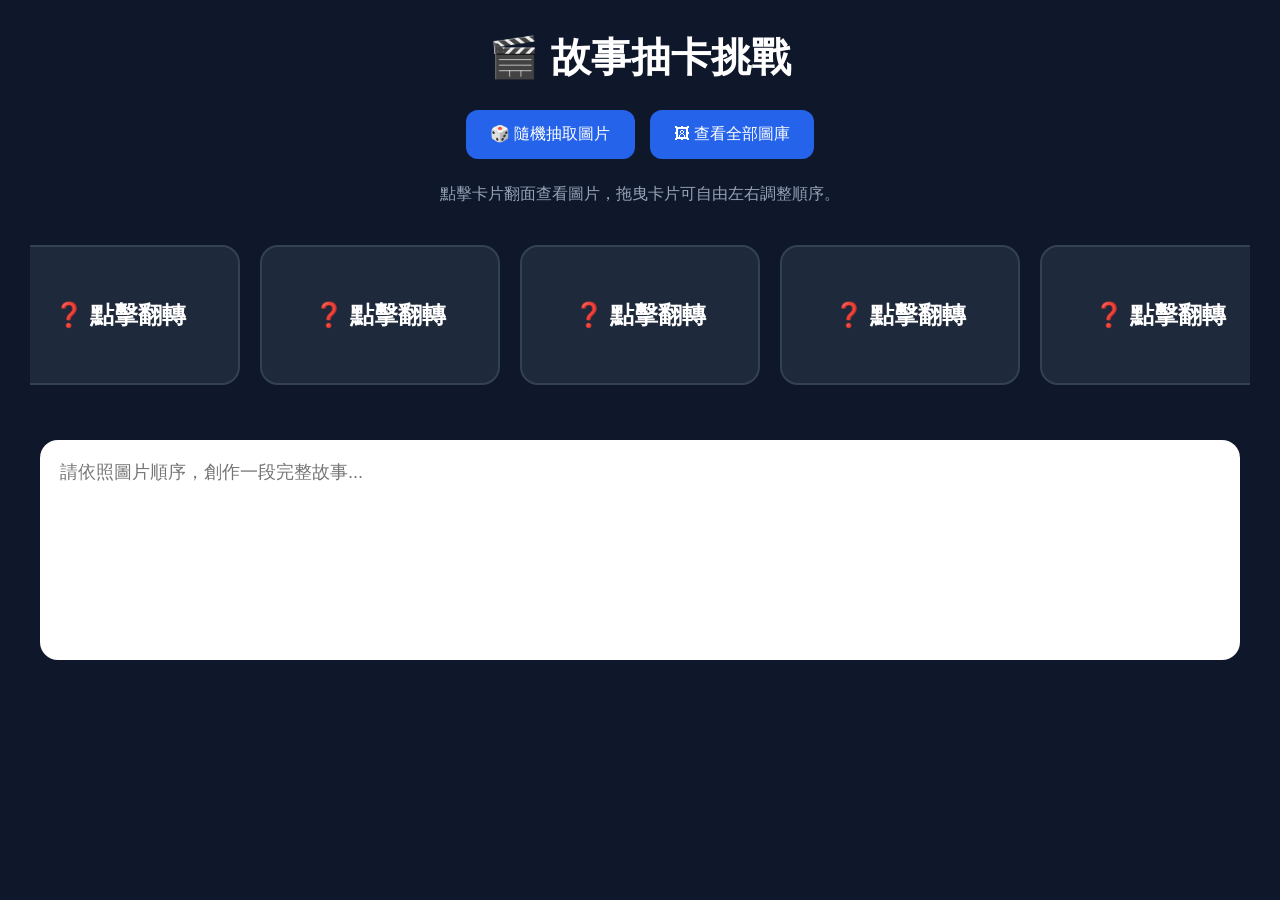
==== index.html @ 5b1ed63b "Add files via upload" ====
<!DOCTYPE html>
<html lang="zh-Hant">

<head>
  <meta charset="UTF-8">
  <meta name="viewport" content="width=device-width, initial-scale=1.0">

  <title>故事抽卡挑戰</title>

  <!-- 連接 CSS -->
  <link rel="stylesheet" href="style.css">

  <style>
    *{
      margin:0;
      padding:0;
      box-sizing:border-box;
      font-family:"Microsoft JhengHei",sans-serif;
    }

    body{
      background:#0f172a;
      color:white;
      min-height:100vh;
      padding:30px;
    }

    h1{
      text-align:center;
      font-size:40px;
      margin-bottom:25px;
    }

    .top-bar{
      display:flex;
      justify-content:center;
      gap:15px;
      margin-bottom:25px;
      flex-wrap:wrap;
    }

    button{
      border:none;
      padding:14px 24px;
      border-radius:12px;
      background:#2563eb;
      color:white;
      cursor:pointer;
      font-size:16px;
      transition:0.3s;
    }

    button:hover{
      background:#1d4ed8;
      transform:translateY(-2px);
    }

    .tips{
      text-align:center;
      margin-bottom:20px;
      color:#94a3b8;
    }

    /* 卡片區 */
    .card-container{
      display:flex;
      gap:20px;
      justify-content:center;
      align-items:center;
      flex-wrap:nowrap;
      overflow-x:auto;
      padding:20px;
      margin-bottom:35px;
    }

    .card{
      width:240px;
      height:140px;
      min-width:240px;
      perspective:1000px;
      cursor:grab;
      user-select:none;
    }

    .card:active{
      cursor:grabbing;
    }

    .card-inner{
      position:relative;
      width:100%;
      height:100%;
      transition:transform 0.7s;
      transform-style:preserve-3d;
    }

    .card.flipped .card-inner{
      transform:rotateY(180deg);
    }

    .card-front,
    .card-back{
      position:absolute;
      width:100%;
      height:100%;
      border-radius:18px;
      overflow:hidden;
      backface-visibility:hidden;
    }

    .card-front{
      background:#1e293b;
      border:2px solid #334155;
      display:flex;
      justify-content:center;
      align-items:center;
      font-size:24px;
      font-weight:bold;
    }

    .card-back{
      transform:rotateY(180deg);
    }

    .card-back img{
      width:100%;
      height:100%;
      object-fit:cover;
    }

    /* 故事輸入 */
    .story-section{
      max-width:1200px;
      margin:auto;
    }

    textarea{
      width:100%;
      height:220px;
      border:none;
      border-radius:18px;
      padding:20px;
      font-size:18px;
      resize:none;
      outline:none;
      background:white;
      color:#111827;
    }

    /* 圖庫 */
    .gallery{
      margin-top:45px;
      display:none;
    }

    .gallery h2{
      text-align:center;
      margin-bottom:20px;
    }

    .gallery-grid{
      display:grid;
      grid-template-columns:repeat(auto-fit,minmax(220px,1fr));
      gap:18px;
    }

    .gallery-grid img{
      width:100%;
      height:150px;
      object-fit:cover;
      border-radius:15px;
    }

  </style>
</head>

<body>

  <h1>🎬 故事抽卡挑戰</h1>

  <div class="top-bar">
    <button onclick="drawCards()">🎲 隨機抽取圖片</button>
    <button onclick="toggleGallery()">🖼 查看全部圖庫</button>
  </div>

  <p class="tips">
    點擊卡片翻面查看圖片，拖曳卡片可自由左右調整順序。
  </p>

  <!-- 卡片區 -->
  <div class="card-container" id="cardContainer"></div>

  <!-- 故事輸入 -->
  <div class="story-section">
    <textarea placeholder="請依照圖片順序，創作一段完整故事..."></textarea>
  </div>

  <!-- 圖庫 -->
  <div class="gallery" id="gallery">

    <h2>全部圖片庫</h2>

    <div class="gallery-grid" id="galleryGrid"></div>

  </div>

  <!-- 連接 JS -->
  <script src="script.js"></script>

  <script>

    // ========================
    // 圖片庫
    // ========================

    const imageLibrary = [

      "https://picsum.photos/id/1015/600/400",
      "https://picsum.photos/id/1025/600/400",
      "https://picsum.photos/id/1035/600/400",
      "https://picsum.photos/id/1043/600/400",
      "https://picsum.photos/id/1050/600/400",
      "https://picsum.photos/id/1060/600/400",
      "https://picsum.photos/id/1074/600/400",
      "https://picsum.photos/id/1084/600/400",
      "https://picsum.photos/id/1080/600/400",
      "https://picsum.photos/id/1070/600/400"

    ];

    const container = document.getElementById("cardContainer");
    const galleryGrid = document.getElementById("galleryGrid");

    // ========================
    // 建立圖庫
    // ========================

    imageLibrary.forEach(img => {

      const image = document.createElement("img");

      image.src = img;

      galleryGrid.appendChild(image);

    });

    // ========================
    // 隨機抽卡
    // ========================

    function drawCards(){

      container.innerHTML = "";

      const shuffled = [...imageLibrary]
        .sort(() => 0.5 - Math.random())
        .slice(0,5);

      shuffled.forEach((img)=>{

        const card = document.createElement("div");

        card.className = "card";

        card.draggable = true;

        card.innerHTML = `

          <div class="card-inner">

            <div class="card-front">
              ❓ 點擊翻轉
            </div>

            <div class="card-back">
              <img src="${img}">
            </div>

          </div>

        `;

        // 點擊翻轉
        card.addEventListener("click",()=>{

          card.classList.toggle("flipped");

        });

        // 拖曳排序
        card.addEventListener("dragstart", dragStart);

        card.addEventListener("dragend", dragEnd);

        card.addEventListener("dragover", dragOver);

        card.addEventListener("drop", drop);

        container.appendChild(card);

      });

    }

    // ========================
    // 顯示圖庫
    // ========================

    function toggleGallery(){

      const gallery = document.getElementById("gallery");

      if(gallery.style.display === "block"){

        gallery.style.display = "none";

      }else{

        gallery.style.display = "block";

      }

    }

    // ========================
    // 卡片拖曳排序
    // ========================

    let draggedItem = null;

    // 開始拖曳
    function dragStart(){

      draggedItem = this;

      setTimeout(()=>{

        this.style.opacity = "0.3";

      },0);

    }

    // 拖曳結束
    function dragEnd(){

      this.style.opacity = "1";

    }

    // 拖曳經過
    function dragOver(e){

      e.preventDefault();

    }

    // 放下
    function drop(e){

      e.preventDefault();

      if(draggedItem !== this){

        const cards = [...container.querySelectorAll(".card")];

        const draggedIndex = cards.indexOf(draggedItem);

        const targetIndex = cards.indexOf(this);

        if(draggedIndex < targetIndex){

          container.insertBefore(draggedItem, this.nextSibling);

        }else{

          container.insertBefore(draggedItem, this);

        }

      }

    }

    // ========================
    // 預設載入
    // ========================

    drawCards();

  </script>

</body>

</html>
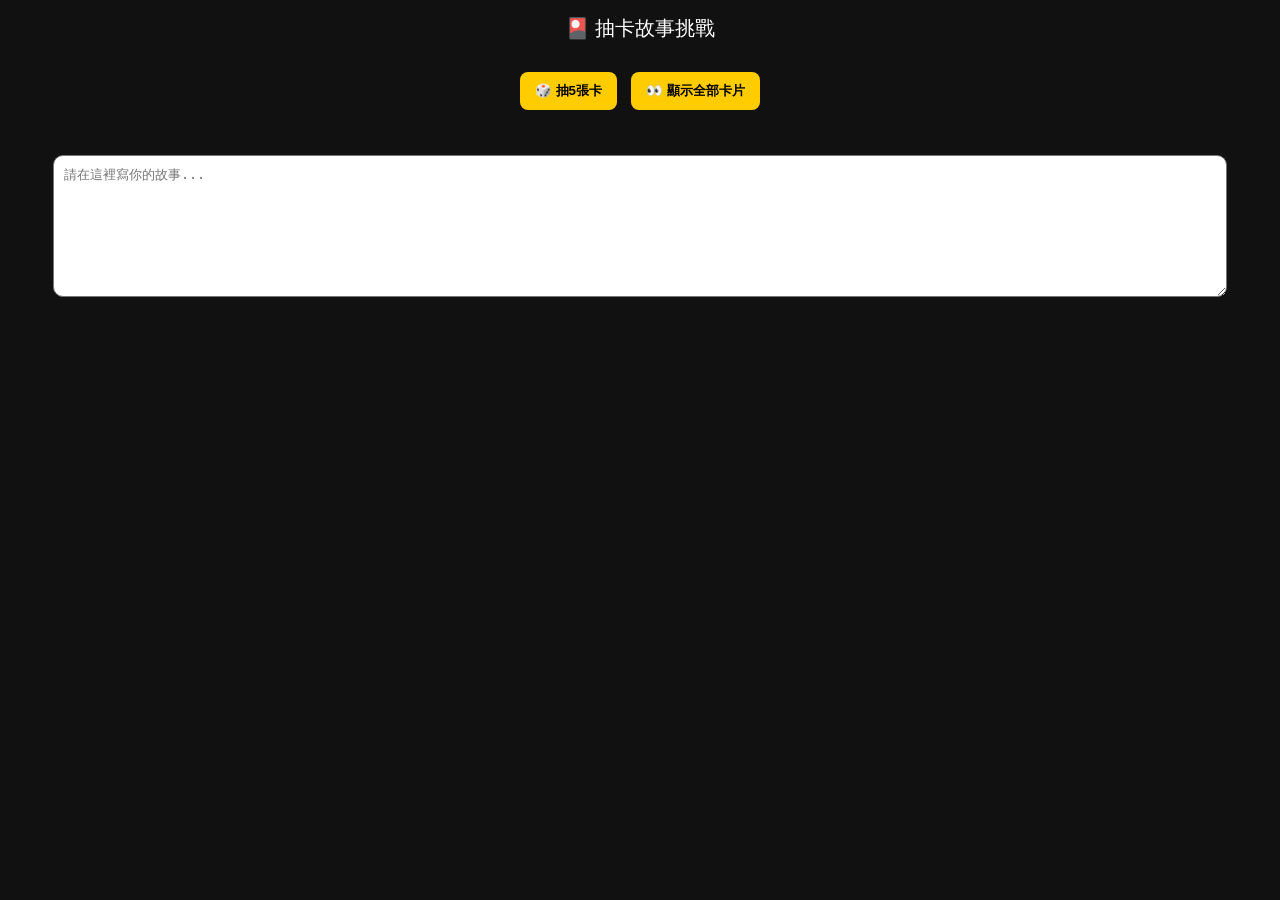
==== commit c6f9b3db: "Add files via upload" ====
--- a/index.html
+++ b/index.html
@@ -1,396 +1,189 @@
 <!DOCTYPE html>
 <html lang="zh-Hant">
+<head>
+<meta charset="UTF-8">
+<meta name="viewport" content="width=device-width, initial-scale=1.0">
+<title>抽卡故事挑戰</title>
 
-<head>
-  <meta charset="UTF-8">
-  <meta name="viewport" content="width=device-width, initial-scale=1.0">
+<style>
+body {
+    margin: 0;
+    font-family: Arial, sans-serif;
+    background: #111;
+    color: #fff;
+}
 
-  <title>故事抽卡挑戰</title>
+header {
+    text-align: center;
+    padding: 15px;
+    font-size: 20px;
+}
 
-  <!-- 連接 CSS -->
-  <link rel="stylesheet" href="style.css">
+.container {
+    display: flex;
+    flex-wrap: wrap;
+    justify-content: center;
+    gap: 12px;
+    padding: 10px;
+}
 
-  <style>
-    *{
-      margin:0;
-      padding:0;
-      box-sizing:border-box;
-      font-family:"Microsoft JhengHei",sans-serif;
+/* 卡片 */
+.card {
+    width: 45%;
+    max-width: 160px;
+    aspect-ratio: 16/9;
+    perspective: 1000px;
+}
+
+.card-inner {
+    width: 100%;
+    height: 100%;
+    position: relative;
+    transition: transform 0.6s;
+    transform-style: preserve-3d;
+}
+
+.card.flipped .card-inner {
+    transform: rotateY(180deg);
+}
+
+.card-face {
+    position: absolute;
+    width: 100%;
+    height: 100%;
+    backface-visibility: hidden;
+    border-radius: 12px;
+    overflow: hidden;
+}
+
+.front {
+    background: #333;
+    display: flex;
+    align-items: center;
+    justify-content: center;
+    font-size: 14px;
+}
+
+.back {
+    transform: rotateY(180deg);
+}
+
+.back img {
+    width: 100%;
+    height: 100%;
+    object-fit: cover;
+}
+
+/* 工具列 */
+.controls {
+    text-align: center;
+    margin: 10px;
+}
+
+button {
+    padding: 10px 15px;
+    margin: 5px;
+    border: none;
+    border-radius: 8px;
+    background: #ffcc00;
+    cursor: pointer;
+    font-weight: bold;
+}
+
+/* 文字區 */
+textarea {
+    width: 90%;
+    height: 120px;
+    margin: 10px auto;
+    display: block;
+    border-radius: 10px;
+    padding: 10px;
+}
+
+/* 手機優化 */
+@media (min-width: 768px) {
+    .card {
+        width: 150px;
     }
-
-    body{
-      background:#0f172a;
-      color:white;
-      min-height:100vh;
-      padding:30px;
-    }
-
-    h1{
-      text-align:center;
-      font-size:40px;
-      margin-bottom:25px;
-    }
-
-    .top-bar{
-      display:flex;
-      justify-content:center;
-      gap:15px;
-      margin-bottom:25px;
-      flex-wrap:wrap;
-    }
-
-    button{
-      border:none;
-      padding:14px 24px;
-      border-radius:12px;
-      background:#2563eb;
-      color:white;
-      cursor:pointer;
-      font-size:16px;
-      transition:0.3s;
-    }
-
-    button:hover{
-      background:#1d4ed8;
-      transform:translateY(-2px);
-    }
-
-    .tips{
-      text-align:center;
-      margin-bottom:20px;
-      color:#94a3b8;
-    }
-
-    /* 卡片區 */
-    .card-container{
-      display:flex;
-      gap:20px;
-      justify-content:center;
-      align-items:center;
-      flex-wrap:nowrap;
-      overflow-x:auto;
-      padding:20px;
-      margin-bottom:35px;
-    }
-
-    .card{
-      width:240px;
-      height:140px;
-      min-width:240px;
-      perspective:1000px;
-      cursor:grab;
-      user-select:none;
-    }
-
-    .card:active{
-      cursor:grabbing;
-    }
-
-    .card-inner{
-      position:relative;
-      width:100%;
-      height:100%;
-      transition:transform 0.7s;
-      transform-style:preserve-3d;
-    }
-
-    .card.flipped .card-inner{
-      transform:rotateY(180deg);
-    }
-
-    .card-front,
-    .card-back{
-      position:absolute;
-      width:100%;
-      height:100%;
-      border-radius:18px;
-      overflow:hidden;
-      backface-visibility:hidden;
-    }
-
-    .card-front{
-      background:#1e293b;
-      border:2px solid #334155;
-      display:flex;
-      justify-content:center;
-      align-items:center;
-      font-size:24px;
-      font-weight:bold;
-    }
-
-    .card-back{
-      transform:rotateY(180deg);
-    }
-
-    .card-back img{
-      width:100%;
-      height:100%;
-      object-fit:cover;
-    }
-
-    /* 故事輸入 */
-    .story-section{
-      max-width:1200px;
-      margin:auto;
-    }
-
-    textarea{
-      width:100%;
-      height:220px;
-      border:none;
-      border-radius:18px;
-      padding:20px;
-      font-size:18px;
-      resize:none;
-      outline:none;
-      background:white;
-      color:#111827;
-    }
-
-    /* 圖庫 */
-    .gallery{
-      margin-top:45px;
-      display:none;
-    }
-
-    .gallery h2{
-      text-align:center;
-      margin-bottom:20px;
-    }
-
-    .gallery-grid{
-      display:grid;
-      grid-template-columns:repeat(auto-fit,minmax(220px,1fr));
-      gap:18px;
-    }
-
-    .gallery-grid img{
-      width:100%;
-      height:150px;
-      object-fit:cover;
-      border-radius:15px;
-    }
-
-  </style>
+}
+</style>
 </head>
 
 <body>
 
-  <h1>🎬 故事抽卡挑戰</h1>
+<header>🎴 抽卡故事挑戰</header>
 
-  <div class="top-bar">
-    <button onclick="drawCards()">🎲 隨機抽取圖片</button>
-    <button onclick="toggleGallery()">🖼 查看全部圖庫</button>
-  </div>
+<div class="controls">
+    <button onclick="drawCards()">🎲 抽5張卡</button>
+    <button onclick="showAll()">👀 顯示全部卡片</button>
+</div>
 
-  <p class="tips">
-    點擊卡片翻面查看圖片，拖曳卡片可自由左右調整順序。
-  </p>
+<div class="container" id="cardContainer"></div>
 
-  <!-- 卡片區 -->
-  <div class="card-container" id="cardContainer"></div>
+<textarea placeholder="請在這裡寫你的故事..."></textarea>
 
-  <!-- 故事輸入 -->
-  <div class="story-section">
-    <textarea placeholder="請依照圖片順序，創作一段完整故事..."></textarea>
-  </div>
+<script>
+let selectedCards = [];
 
-  <!-- 圖庫 -->
-  <div class="gallery" id="gallery">
+function drawCards() {
+    const container = document.getElementById("cardContainer");
+    container.innerHTML = "";
+    selectedCards = [];
 
-    <h2>全部圖片庫</h2>
+    let pool = [];
+    for (let i = 1; i <= 36; i++) {
+        pool.push(i);
+    }
 
-    <div class="gallery-grid" id="galleryGrid"></div>
+    pool = pool.sort(() => Math.random() - 0.5).slice(0, 5);
+    selectedCards = pool;
 
-  </div>
-
-  <!-- 連接 JS -->
-  <script src="script.js"></script>
-
-  <script>
-
-    // ========================
-    // 圖片庫
-    // ========================
-
-    const imageLibrary = [
-
-      "https://picsum.photos/id/1015/600/400",
-      "https://picsum.photos/id/1025/600/400",
-      "https://picsum.photos/id/1035/600/400",
-      "https://picsum.photos/id/1043/600/400",
-      "https://picsum.photos/id/1050/600/400",
-      "https://picsum.photos/id/1060/600/400",
-      "https://picsum.photos/id/1074/600/400",
-      "https://picsum.photos/id/1084/600/400",
-      "https://picsum.photos/id/1080/600/400",
-      "https://picsum.photos/id/1070/600/400"
-
-    ];
-
-    const container = document.getElementById("cardContainer");
-    const galleryGrid = document.getElementById("galleryGrid");
-
-    // ========================
-    // 建立圖庫
-    // ========================
-
-    imageLibrary.forEach(img => {
-
-      const image = document.createElement("img");
-
-      image.src = img;
-
-      galleryGrid.appendChild(image);
-
-    });
-
-    // ========================
-    // 隨機抽卡
-    // ========================
-
-    function drawCards(){
-
-      container.innerHTML = "";
-
-      const shuffled = [...imageLibrary]
-        .sort(() => 0.5 - Math.random())
-        .slice(0,5);
-
-      shuffled.forEach((img)=>{
-
+    pool.forEach(num => {
         const card = document.createElement("div");
-
         card.className = "card";
 
-        card.draggable = true;
+        card.innerHTML = `
+            <div class="card-inner">
+                <div class="card-face front">點擊翻牌</div>
+                <div class="card-face back">
+                    <img src="${String(num).padStart(2,'0')}.jpg">
+                </div>
+            </div>
+        `;
+
+        card.onclick = () => {
+            card.classList.toggle("flipped");
+        };
+
+        container.appendChild(card);
+    });
+}
+
+function showAll() {
+    const container = document.getElementById("cardContainer");
+    container.innerHTML = "";
+
+    for (let i = 1; i <= 36; i++) {
+        const card = document.createElement("div");
+        card.className = "card";
 
         card.innerHTML = `
-
-          <div class="card-inner">
-
-            <div class="card-front">
-              ❓ 點擊翻轉
+            <div class="card-inner">
+                <div class="card-face front">卡片 ${i}</div>
+                <div class="card-face back">
+                    <img src="${String(i).padStart(2,'0')}.jpg">
+                </div>
             </div>
-
-            <div class="card-back">
-              <img src="${img}">
-            </div>
-
-          </div>
-
         `;
 
-        // 點擊翻轉
-        card.addEventListener("click",()=>{
-
-          card.classList.toggle("flipped");
-
-        });
-
-        // 拖曳排序
-        card.addEventListener("dragstart", dragStart);
-
-        card.addEventListener("dragend", dragEnd);
-
-        card.addEventListener("dragover", dragOver);
-
-        card.addEventListener("drop", drop);
+        card.onclick = () => {
+            card.classList.toggle("flipped");
+        };
 
         container.appendChild(card);
-
-      });
-
     }
-
-    // ========================
-    // 顯示圖庫
-    // ========================
-
-    function toggleGallery(){
-
-      const gallery = document.getElementById("gallery");
-
-      if(gallery.style.display === "block"){
-
-        gallery.style.display = "none";
-
-      }else{
-
-        gallery.style.display = "block";
-
-      }
-
-    }
-
-    // ========================
-    // 卡片拖曳排序
-    // ========================
-
-    let draggedItem = null;
-
-    // 開始拖曳
-    function dragStart(){
-
-      draggedItem = this;
-
-      setTimeout(()=>{
-
-        this.style.opacity = "0.3";
-
-      },0);
-
-    }
-
-    // 拖曳結束
-    function dragEnd(){
-
-      this.style.opacity = "1";
-
-    }
-
-    // 拖曳經過
-    function dragOver(e){
-
-      e.preventDefault();
-
-    }
-
-    // 放下
-    function drop(e){
-
-      e.preventDefault();
-
-      if(draggedItem !== this){
-
-        const cards = [...container.querySelectorAll(".card")];
-
-        const draggedIndex = cards.indexOf(draggedItem);
-
-        const targetIndex = cards.indexOf(this);
-
-        if(draggedIndex < targetIndex){
-
-          container.insertBefore(draggedItem, this.nextSibling);
-
-        }else{
-
-          container.insertBefore(draggedItem, this);
-
-        }
-
-      }
-
-    }
-
-    // ========================
-    // 預設載入
-    // ========================
-
-    drawCards();
-
-  </script>
+}
+</script>
 
 </body>
-
 </html>
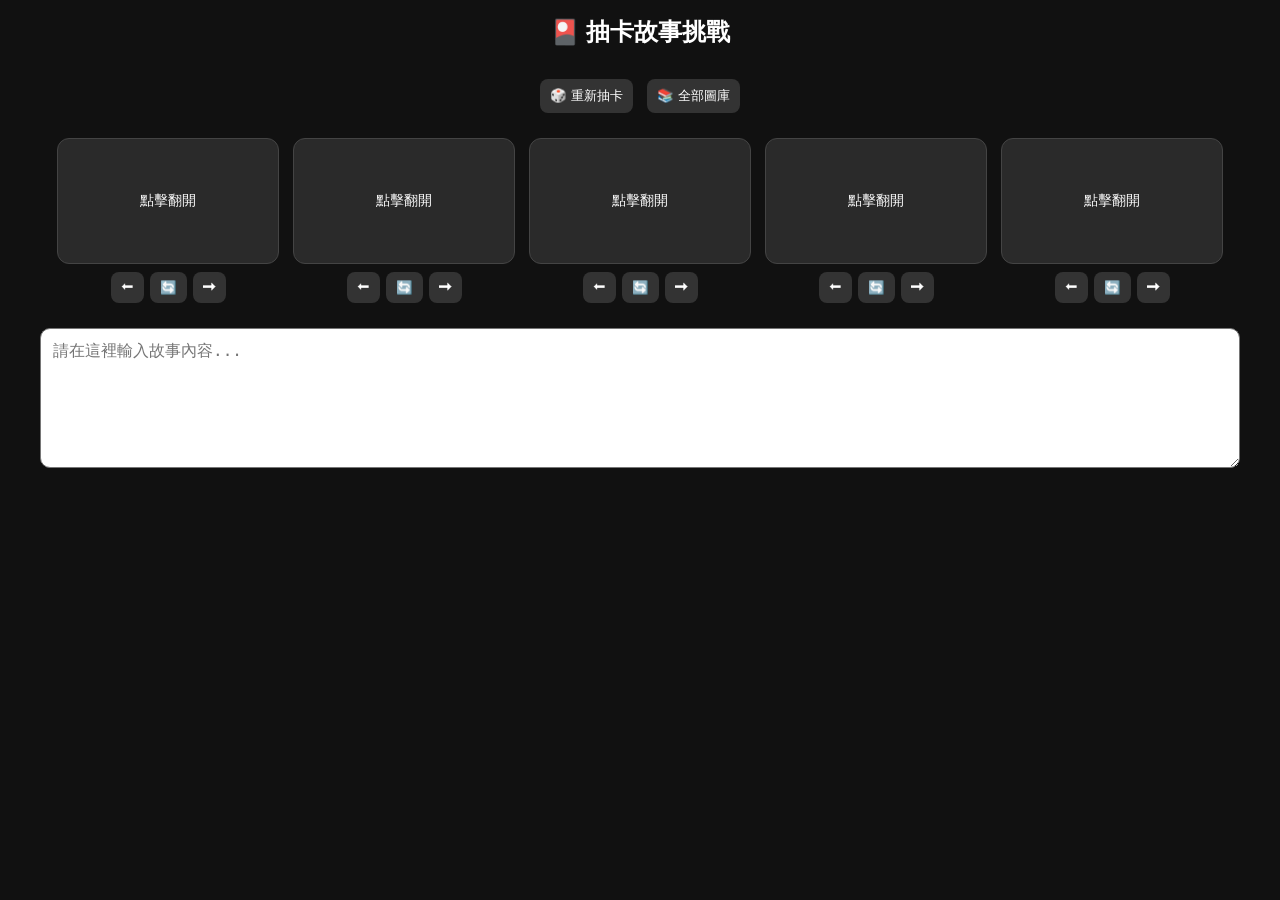
==== commit fe142b8f: "Add files via upload" ====
--- a/index.html
+++ b/index.html
@@ -1,111 +1,168 @@
 <!DOCTYPE html>
-<html lang="zh-Hant">
+<html lang="zh-TW">
 <head>
 <meta charset="UTF-8">
 <meta name="viewport" content="width=device-width, initial-scale=1.0">
 <title>抽卡故事挑戰</title>
 
 <style>
-body {
-    margin: 0;
-    font-family: Arial, sans-serif;
-    background: #111;
-    color: #fff;
-}
-
-header {
-    text-align: center;
-    padding: 15px;
-    font-size: 20px;
-}
-
-.container {
-    display: flex;
-    flex-wrap: wrap;
-    justify-content: center;
-    gap: 12px;
-    padding: 10px;
+
+body{
+    margin:0;
+    background:#111;
+    color:white;
+    font-family:Arial, sans-serif;
+}
+
+header{
+    text-align:center;
+    padding:16px;
+    font-size:24px;
+    font-weight:bold;
+}
+
+.container{
+    max-width:1200px;
+    margin:auto;
+    padding:10px;
+}
+
+/* 上方按鈕 */
+.top-buttons{
+    text-align:center;
+    margin-bottom:20px;
+}
+
+.top-buttons button{
+    margin:5px;
+}
+
+/* 卡片排列 */
+.card-area{
+    display:flex;
+    flex-wrap:wrap;
+    justify-content:center;
+    gap:16px;
+}
+
+/* ⭐ 整組卡片 */
+.card-wrapper{
+    width:220px;
+    display:flex;
+    flex-direction:column;
+    align-items:center;
+    transition:0.3s;
 }
 
 /* 卡片 */
-.card {
-    width: 45%;
-    max-width: 160px;
-    aspect-ratio: 16/9;
-    perspective: 1000px;
-}
-
-.card-inner {
-    width: 100%;
-    height: 100%;
-    position: relative;
-    transition: transform 0.6s;
-    transform-style: preserve-3d;
-}
-
-.card.flipped .card-inner {
-    transform: rotateY(180deg);
-}
-
-.card-face {
-    position: absolute;
-    width: 100%;
-    height: 100%;
-    backface-visibility: hidden;
-    border-radius: 12px;
-    overflow: hidden;
-}
-
-.front {
-    background: #333;
-    display: flex;
-    align-items: center;
-    justify-content: center;
-    font-size: 14px;
-}
-
-.back {
-    transform: rotateY(180deg);
-}
-
-.back img {
-    width: 100%;
-    height: 100%;
-    object-fit: cover;
-}
-
-/* 工具列 */
-.controls {
-    text-align: center;
-    margin: 10px;
-}
-
-button {
-    padding: 10px 15px;
-    margin: 5px;
-    border: none;
-    border-radius: 8px;
-    background: #ffcc00;
-    cursor: pointer;
-    font-weight: bold;
-}
-
-/* 文字區 */
-textarea {
-    width: 90%;
-    height: 120px;
-    margin: 10px auto;
-    display: block;
-    border-radius: 10px;
-    padding: 10px;
-}
-
-/* 手機優化 */
-@media (min-width: 768px) {
-    .card {
-        width: 150px;
-    }
-}
+.card{
+    width:100%;
+    aspect-ratio:16/9;
+    border-radius:12px;
+    overflow:hidden;
+    background:#2a2a2a;
+    display:flex;
+    align-items:center;
+    justify-content:center;
+    cursor:pointer;
+    border:1px solid #444;
+}
+
+/* 背面 */
+.card.back{
+    font-size:14px;
+}
+
+/* 圖片 */
+.card img{
+    width:100%;
+    height:100%;
+    object-fit:cover;
+}
+
+/* 下方控制列 */
+.card-controls{
+    display:flex;
+    gap:6px;
+    margin-top:8px;
+}
+
+/* 按鈕 */
+button{
+    border:none;
+    border-radius:8px;
+    padding:8px 10px;
+    cursor:pointer;
+    background:#333;
+    color:white;
+}
+
+button:hover{
+    background:#555;
+}
+
+/* 文字框 */
+textarea{
+    width:100%;
+    height:140px;
+    margin-top:25px;
+    border-radius:10px;
+    padding:12px;
+    font-size:16px;
+    box-sizing:border-box;
+}
+
+/* 圖庫 */
+.modal{
+    display:none;
+    position:fixed;
+    inset:0;
+    background:rgba(0,0,0,0.94);
+    overflow:auto;
+}
+
+.library-header{
+    position:sticky;
+    top:0;
+    background:#111;
+    padding:12px;
+    display:flex;
+    justify-content:space-between;
+    align-items:center;
+    z-index:10;
+}
+
+.modal-content{
+    display:grid;
+    grid-template-columns:repeat(4,1fr);
+    gap:8px;
+    padding:10px;
+}
+
+.modal img{
+    width:100%;
+    border-radius:8px;
+    cursor:pointer;
+}
+
+/* 手機 */
+@media (max-width:700px){
+
+    .card-wrapper{
+        width:48%;
+    }
+
+    .modal-content{
+        grid-template-columns:repeat(3,1fr);
+    }
+
+    button{
+        font-size:12px;
+        padding:7px;
+    }
+
+}
+
 </style>
 </head>
 
@@ -113,76 +170,224 @@
 
 <header>🎴 抽卡故事挑戰</header>
 
-<div class="controls">
-    <button onclick="drawCards()">🎲 抽5張卡</button>
-    <button onclick="showAll()">👀 顯示全部卡片</button>
+<div class="container">
+
+    <div class="top-buttons">
+        <button onclick="draw()">🎲 重新抽卡</button>
+        <button onclick="openLibrary()">📚 全部圖庫</button>
+    </div>
+
+    <div class="card-area" id="cardArea"></div>
+
+    <textarea placeholder="請在這裡輸入故事內容..."></textarea>
+
 </div>
 
-<div class="container" id="cardContainer"></div>
-
-<textarea placeholder="請在這裡寫你的故事..."></textarea>
+<!-- 圖庫 -->
+<div class="modal" id="modal">
+
+    <div class="library-header">
+        <button onclick="closeLibrary()">⬅ 返回主頁</button>
+        <div>點選圖片加入卡片</div>
+    </div>
+
+    <div class="modal-content" id="library"></div>
+
+</div>
 
 <script>
-let selectedCards = [];
-
-function drawCards() {
-    const container = document.getElementById("cardContainer");
-    container.innerHTML = "";
-    selectedCards = [];
-
-    let pool = [];
-    for (let i = 1; i <= 36; i++) {
-        pool.push(i);
-    }
-
-    pool = pool.sort(() => Math.random() - 0.5).slice(0, 5);
-    selectedCards = pool;
-
-    pool.forEach(num => {
-        const card = document.createElement("div");
-        card.className = "card";
-
-        card.innerHTML = `
-            <div class="card-inner">
-                <div class="card-face front">點擊翻牌</div>
-                <div class="card-face back">
-                    <img src="${String(num).padStart(2,'0')}.jpg">
-                </div>
+
+const total = 36;
+
+/* 卡片資料 */
+let cards = [];
+
+/* 抽卡 */
+function draw(){
+
+    cards = [];
+
+    const used = new Set();
+
+    while(cards.length < 5){
+
+        let n = Math.floor(Math.random() * total) + 1;
+
+        if(!used.has(n)){
+
+            used.add(n);
+
+            cards.push({
+                number:n,
+                flipped:false
+            });
+
+        }
+    }
+
+    render();
+}
+
+/* 渲染 */
+function render(){
+
+    const area = document.getElementById("cardArea");
+
+    area.innerHTML = "";
+
+    cards.forEach((cardData,index)=>{
+
+        const wrapper = document.createElement("div");
+
+        wrapper.className = "card-wrapper";
+
+        /* 已翻開 */
+        let cardHTML = "";
+
+        if(cardData.flipped){
+
+            cardHTML = `
+            <div class="card">
+                <img src="images/${String(cardData.number).padStart(2,'0')}.jpg">
             </div>
+            `;
+
+        }else{
+
+            cardHTML = `
+            <div class="card back">
+                點擊翻開
+            </div>
+            `;
+        }
+
+        wrapper.innerHTML = `
+
+            ${cardHTML}
+
+            <div class="card-controls">
+
+                <button onclick="moveLeft(${index})">⬅</button>
+
+                <button onclick="replaceCard(${index})">🔄</button>
+
+                <button onclick="moveRight(${index})">➡</button>
+
+            </div>
+
         `;
 
-        card.onclick = () => {
-            card.classList.toggle("flipped");
+        /* 點擊翻牌 */
+        const card = wrapper.querySelector(".card");
+
+        card.addEventListener("click",()=>{
+
+            if(!cards[index].flipped){
+
+                cards[index].flipped = true;
+
+                render();
+
+            }
+
+        });
+
+        area.appendChild(wrapper);
+
+    });
+
+}
+
+/* 左移 */
+function moveLeft(index){
+
+    if(index === 0) return;
+
+    [cards[index-1], cards[index]] =
+    [cards[index], cards[index-1]];
+
+    render();
+}
+
+/* 右移 */
+function moveRight(index){
+
+    if(index === cards.length - 1) return;
+
+    [cards[index+1], cards[index]] =
+    [cards[index], cards[index+1]];
+
+    render();
+}
+
+/* 更換 */
+function replaceCard(index){
+
+    let n;
+
+    do{
+
+        n = Math.floor(Math.random() * total) + 1;
+
+    }while(cards.some(c=>c.number===n));
+
+    cards[index] = {
+        number:n,
+        flipped:false
+    };
+
+    render();
+}
+
+/* 開啟圖庫 */
+function openLibrary(){
+
+    const modal = document.getElementById("modal");
+
+    const library = document.getElementById("library");
+
+    library.innerHTML = "";
+
+    for(let i=1;i<=total;i++){
+
+        const img = document.createElement("img");
+
+        img.src = `images/${String(i).padStart(2,'0')}.jpg`;
+
+        img.onclick = ()=>{
+
+            cards.push({
+                number:i,
+                flipped:true
+            });
+
+            if(cards.length > 5){
+
+                cards.shift();
+
+            }
+
+            render();
+
         };
 
-        container.appendChild(card);
-    });
-}
-
-function showAll() {
-    const container = document.getElementById("cardContainer");
-    container.innerHTML = "";
-
-    for (let i = 1; i <= 36; i++) {
-        const card = document.createElement("div");
-        card.className = "card";
-
-        card.innerHTML = `
-            <div class="card-inner">
-                <div class="card-face front">卡片 ${i}</div>
-                <div class="card-face back">
-                    <img src="${String(i).padStart(2,'0')}.jpg">
-                </div>
-            </div>
-        `;
-
-        card.onclick = () => {
-            card.classList.toggle("flipped");
-        };
-
-        container.appendChild(card);
-    }
-}
+        library.appendChild(img);
+
+    }
+
+    modal.style.display = "block";
+}
+
+/* 關閉圖庫 */
+function closeLibrary(){
+
+    document.getElementById("modal").style.display = "none";
+
+}
+
+/* 啟動 */
+draw();
+
 </script>
 
 </body>
